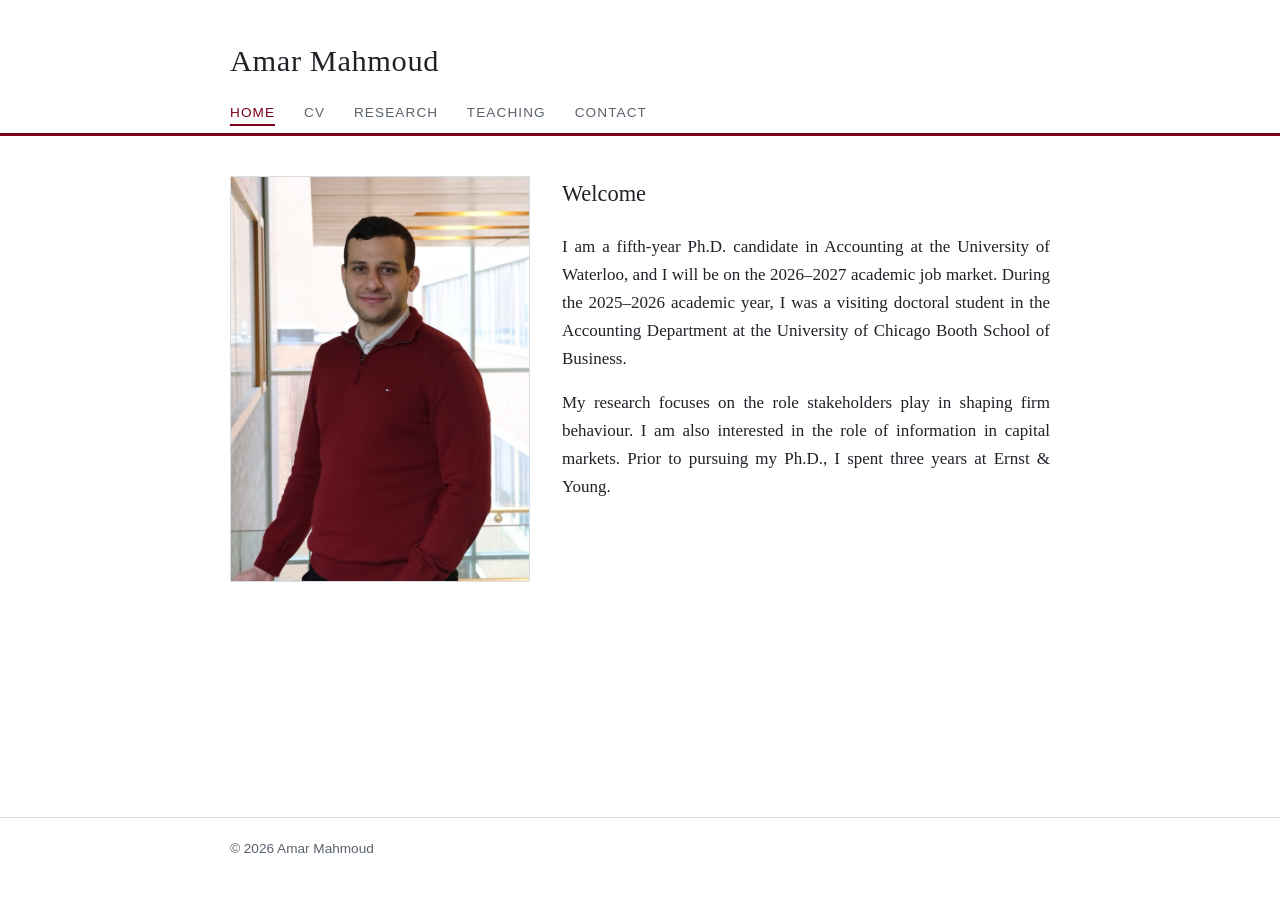
==== index.html @ e5cbbe8c "Personal academic website" ====
<!DOCTYPE html>
<html lang="en">
<head>
  <meta charset="utf-8">
  <meta name="viewport" content="width=device-width, initial-scale=1">
  <title>Amar Mahmoud</title>
  <link rel="stylesheet" href="style.css">
</head>
<body>

<header>
  <div class="container">
    <h1><a href="index.html">Amar Mahmoud</a></h1>
    <nav>
      <a href="index.html" class="active">Home</a>
      <a href="cv.html">CV</a>
      <a href="research.html">Research</a>
      <a href="teaching.html">Teaching</a>
      <a href="contact.html">Contact</a>
    </nav>
  </div>
</header>

<main>
  <div class="container">
    <div class="home-grid">
      <img class="portrait" src="files/photo.jpg" alt="Photo of Amar Mahmoud">
      <div class="bio">
        <h2>Welcome</h2>
        <p>
          I am a fifth-year Ph.D. candidate in Accounting at the University of
          Waterloo, and I will be on the 2026&ndash;2027 academic job market.
          During the 2025&ndash;2026 academic year, I was a visiting doctoral
          student in the Accounting Department at the University of Chicago
          Booth School of Business.
        </p>
        <p>
          My research focuses on the role stakeholders play in shaping firm
          behaviour. I am also interested in the role of information in capital
          markets. Prior to pursuing my Ph.D., I spent three years at Ernst
          &amp; Young.
        </p>
      </div>
    </div>
  </div>
</main>

<footer>
  <div class="container">
    &copy; 2026 Amar Mahmoud
  </div>
</footer>

</body>
</html>
---- style.css ----
/* ===== Base ===== */
:root {
  --text: #1f2328;
  --muted: #59636e;
  --accent: #7a0019;      /* deep maroon accent — change to taste */
  --rule: #d9dee3;
  --bg: #ffffff;
}

* { box-sizing: border-box; margin: 0; padding: 0; }

body {
  font-family: Georgia, "Times New Roman", serif;
  color: var(--text);
  background: var(--bg);
  line-height: 1.65;
  font-size: 17px;
  display: flex;
  flex-direction: column;
  min-height: 100vh;
}

.container {
  max-width: 860px;
  margin: 0 auto;
  padding: 0 1.25rem;
}

/* ===== Header ===== */
header {
  border-bottom: 3px solid var(--accent);
  padding: 2.25rem 0 0.5rem;
}

header h1 {
  font-size: 1.9rem;
  font-weight: normal;
  letter-spacing: 0.02em;
}

header h1 a { color: var(--text); text-decoration: none; }

header .tagline {
  color: var(--muted);
  font-size: 1rem;
  margin-top: 0.2rem;
}

/* ===== Navigation ===== */
nav {
  margin-top: 1rem;
  font-family: Helvetica, Arial, sans-serif;
  font-size: 0.85rem;
  text-transform: uppercase;
  letter-spacing: 0.08em;
}

nav a {
  color: var(--muted);
  text-decoration: none;
  margin-right: 1.5rem;
  padding-bottom: 0.25rem;
}

nav a:hover { color: var(--accent); }

nav a.active {
  color: var(--accent);
  border-bottom: 2px solid var(--accent);
}

/* ===== Main content ===== */
main {
  padding: 2.5rem 0 3rem;
  flex: 1 0 auto;   /* grow to push the footer to the bottom on short pages */
}

main h2 {
  font-size: 1.4rem;
  font-weight: normal;
  margin-bottom: 1.25rem;
}

main h3 {
  font-size: 1.15rem;
  font-family: Helvetica, Arial, sans-serif;
  letter-spacing: 0.02em;
  color: var(--accent);
  margin: 2rem 0 0.75rem;
}

/* Don't add extra top gap when a heading is the first thing on the page */
main .container > :first-child { margin-top: 0; }

main p { margin-bottom: 1rem; }

main a { color: var(--accent); }

main ul { margin: 0 0 1rem 1.25rem; }

main li { margin-bottom: 0.5rem; }

/* Publication / working-paper entries */
.pub {
  margin-bottom: 1.5rem;
}

.pub .title { font-weight: normal; }

.pub .venue { font-style: italic; color: var(--muted); }

.pub .links {
  font-family: Helvetica, Arial, sans-serif;
  font-size: 0.8rem;
}

/* CV embed */
.cv-embed {
  width: 100%;
  height: 900px;
  border: 1px solid var(--rule);
  margin-bottom: 0.75rem;
}

.cv-fallback {
  font-size: 0.9rem;
  color: var(--muted);
}

/* Courses — styled to match the research (.pub) entries exactly */
.course { margin-bottom: 1.5rem; }
.course .name { font-weight: normal; }
.course .term,
.course .award {
  font-style: italic;
  color: var(--muted);
}

/* Home page portrait */
.home-grid {
  display: flex;
  gap: 2rem;
  align-items: flex-start;
  flex-wrap: wrap;
}

.home-grid .bio { flex: 1 1 380px; }

.home-grid .bio p { text-align: justify; }

.portrait {
  width: 300px;
  max-width: 100%;
  border: 1px solid var(--rule);
}

/* Contact block */
.contact-block { line-height: 2; }
.contact-block p:last-child { margin-bottom: 0; }

.contact-grid {
  display: flex;
  gap: 2rem;
  align-items: flex-start;
  flex-wrap: wrap;
}

.map-wrap {
  flex: 0 0 auto;
  width: 500px;
  max-width: 100%;
  height: 260px;               /* fallback height when stacked on narrow screens */
}

.map {
  width: 100%;
  height: 100%;
  display: block;
  border: 1px solid var(--rule);
}

/* On wider screens, keep the map beside the text and match its height */
@media (min-width: 700px) {
  .contact-grid {
    flex-wrap: nowrap;
    align-items: stretch;
  }
  .map-wrap { height: auto; align-self: stretch; }
  .contact-block { flex: 1 1 auto; }
}

/* ===== Footer ===== */
footer {
  border-top: 1px solid var(--rule);
  padding: 1.25rem 0 2.5rem;
  color: var(--muted);
  font-size: 0.85rem;
  font-family: Helvetica, Arial, sans-serif;
}

footer nav { margin: 0 0 0.75rem; font-size: 0.75rem; }

/* ===== Small screens ===== */
@media (max-width: 540px) {
  nav a { margin-right: 1rem; }
  header { padding-top: 1.5rem; }
}
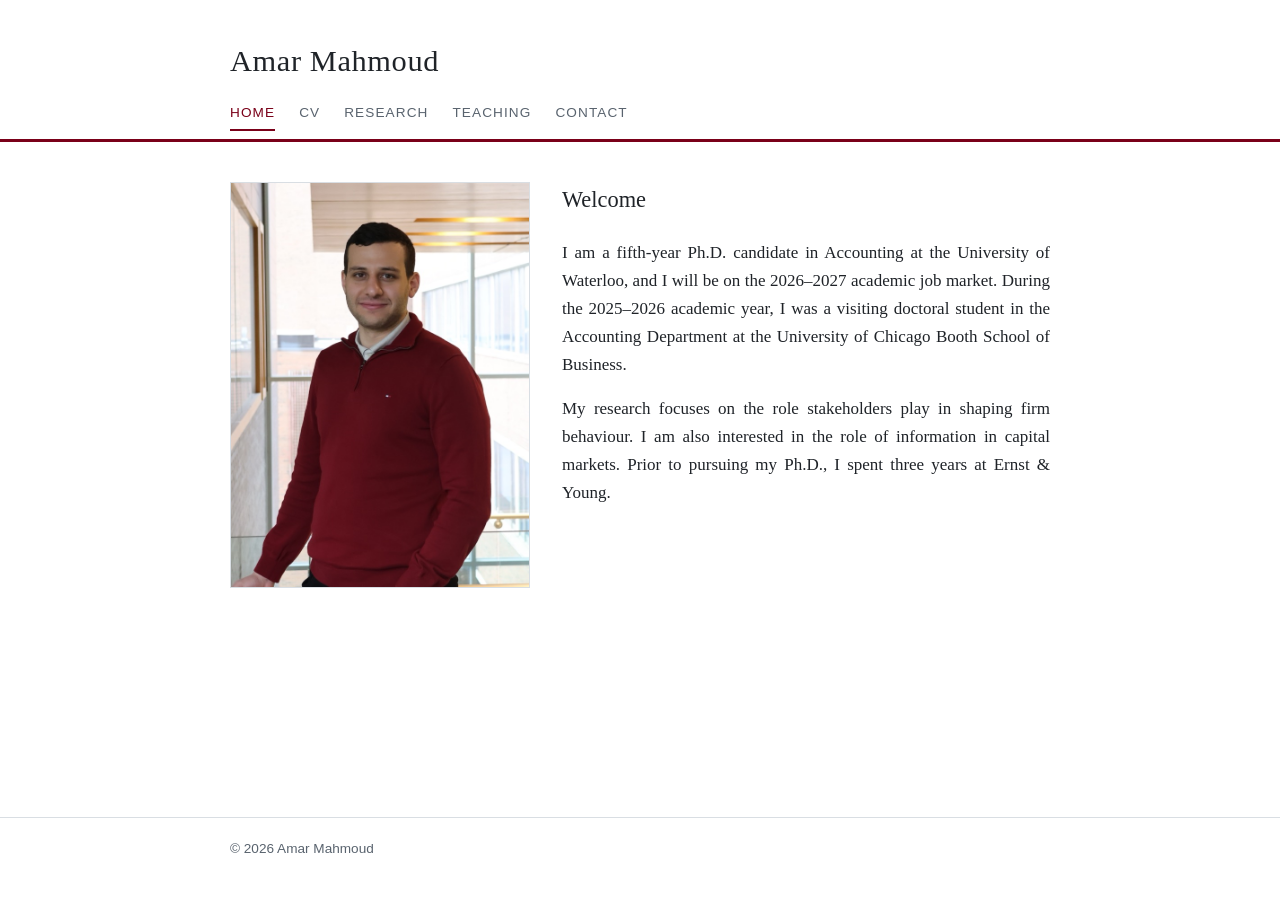
==== commit 1d5eca68: "Add meta descriptions, structured data, sitemap, and robots.txt" ====
--- a/index.html
+++ b/index.html
@@ -3,8 +3,30 @@
 <head>
   <meta charset="utf-8">
   <meta name="viewport" content="width=device-width, initial-scale=1">
-  <title>Amar Mahmoud</title>
+  <title>Amar Mahmoud &mdash; Ph.D. Candidate in Accounting, University of Waterloo</title>
+  <meta name="description" content="Amar Mahmoud is a Ph.D. candidate in Accounting at the University of Waterloo, on the 2026–2027 academic job market. Research on stakeholders, firm behaviour, and information in capital markets.">
+  <link rel="canonical" href="https://amarmahmoud.com/">
   <link rel="stylesheet" href="style.css">
+  <script type="application/ld+json">
+  {
+    "@context": "https://schema.org",
+    "@type": "Person",
+    "name": "Amar Mahmoud",
+    "url": "https://amarmahmoud.com",
+    "image": "https://amarmahmoud.com/files/photo.jpg",
+    "jobTitle": "Ph.D. Candidate in Accounting",
+    "affiliation": {
+      "@type": "CollegeOrUniversity",
+      "name": "University of Waterloo, School of Accounting and Finance"
+    },
+    "alumniOf": {
+      "@type": "CollegeOrUniversity",
+      "name": "Schulich School of Business, York University"
+    },
+    "knowsAbout": ["Financial Accounting", "Financial Statement Analysis", "Auditing", "Managerial Accounting"],
+    "sameAs": ["https://www.linkedin.com/in/amar-mahmoud-cpa-0aa8a5115/"]
+  }
+  </script>
 </head>
 <body>
 
--- a/style.css
+++ b/style.css
@@ -49,6 +49,9 @@
 /* ===== Navigation ===== */
 nav {
   margin-top: 1rem;
+  display: flex;
+  flex-wrap: wrap;
+  gap: 0.5rem 1.5rem;   /* row gap keeps wrapped links clear of the rule below */
   font-family: Helvetica, Arial, sans-serif;
   font-size: 0.85rem;
   text-transform: uppercase;
@@ -58,7 +61,6 @@
 nav a {
   color: var(--muted);
   text-decoration: none;
-  margin-right: 1.5rem;
   padding-bottom: 0.25rem;
 }
 
@@ -202,6 +204,11 @@
 
 /* ===== Small screens ===== */
 @media (max-width: 540px) {
-  nav a { margin-right: 1rem; }
+  /* shrink the type just enough that all five links stay on one line */
+  nav {
+    font-size: 0.75rem;
+    letter-spacing: 0.04em;
+    gap: 0.5rem 0.85rem;
+  }
   header { padding-top: 1.5rem; }
 }
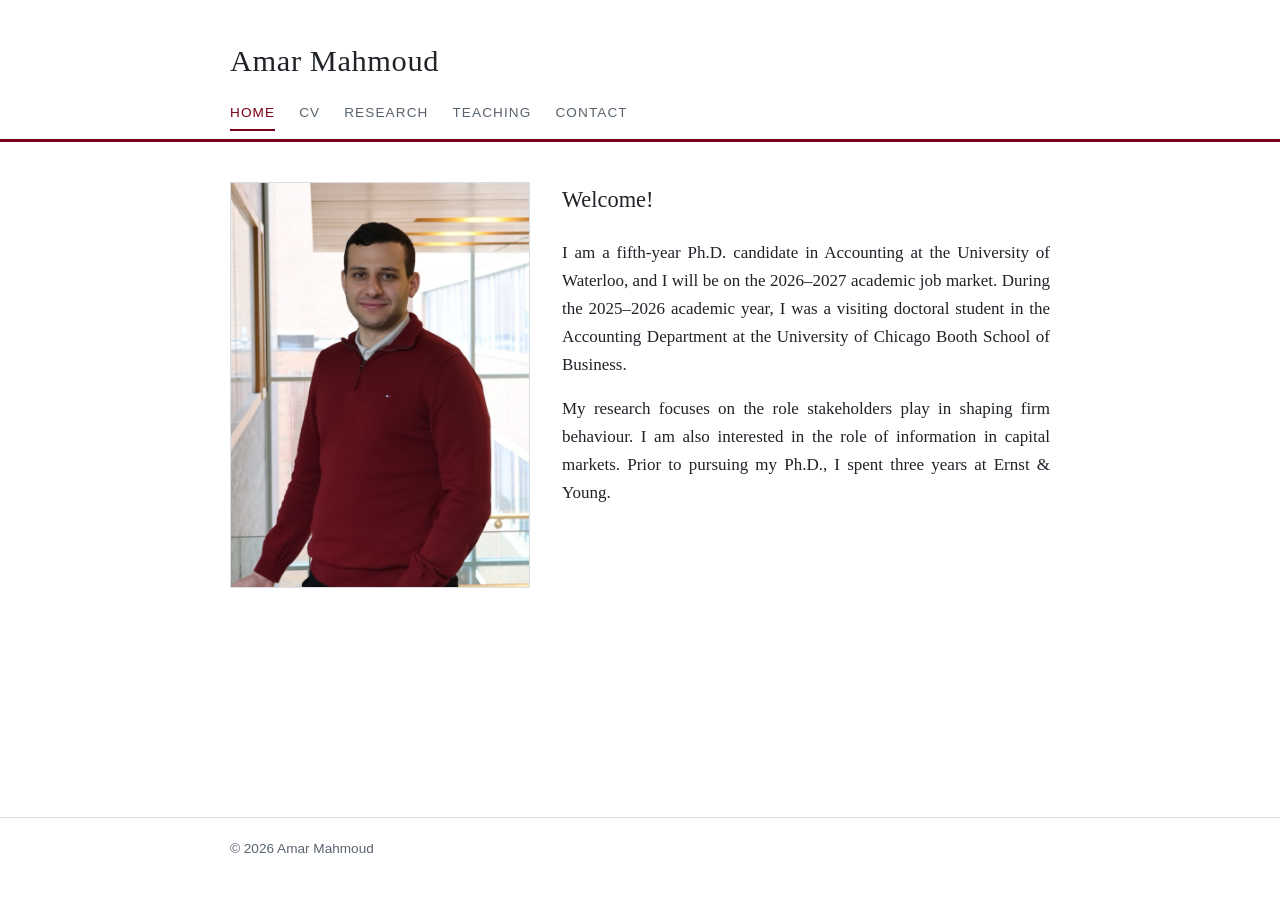
==== commit f1259fac: "Simplify homepage title and soften welcome heading Shorten the page title to just the name, update t" ====
--- a/index.html
+++ b/index.html
@@ -3,8 +3,8 @@
 <head>
   <meta charset="utf-8">
   <meta name="viewport" content="width=device-width, initial-scale=1">
-  <title>Amar Mahmoud &mdash; Ph.D. Candidate in Accounting, University of Waterloo</title>
-  <meta name="description" content="Amar Mahmoud is a Ph.D. candidate in Accounting at the University of Waterloo, on the 2026–2027 academic job market. Research on stakeholders, firm behaviour, and information in capital markets.">
+  <title>Amar Mahmoud</title>
+  <meta name="description" content="Welcome! I am a fifth-year Ph.D. candidate in Accounting at the University of Waterloo, and I will be on the 2026–2027 academic job market.">
   <link rel="canonical" href="https://amarmahmoud.com/">
   <link rel="stylesheet" href="style.css">
   <script type="application/ld+json">
@@ -48,7 +48,7 @@
     <div class="home-grid">
       <img class="portrait" src="files/photo.jpg" alt="Photo of Amar Mahmoud">
       <div class="bio">
-        <h2>Welcome</h2>
+        <h2>Welcome!</h2>
         <p>
           I am a fifth-year Ph.D. candidate in Accounting at the University of
           Waterloo, and I will be on the 2026&ndash;2027 academic job market.
